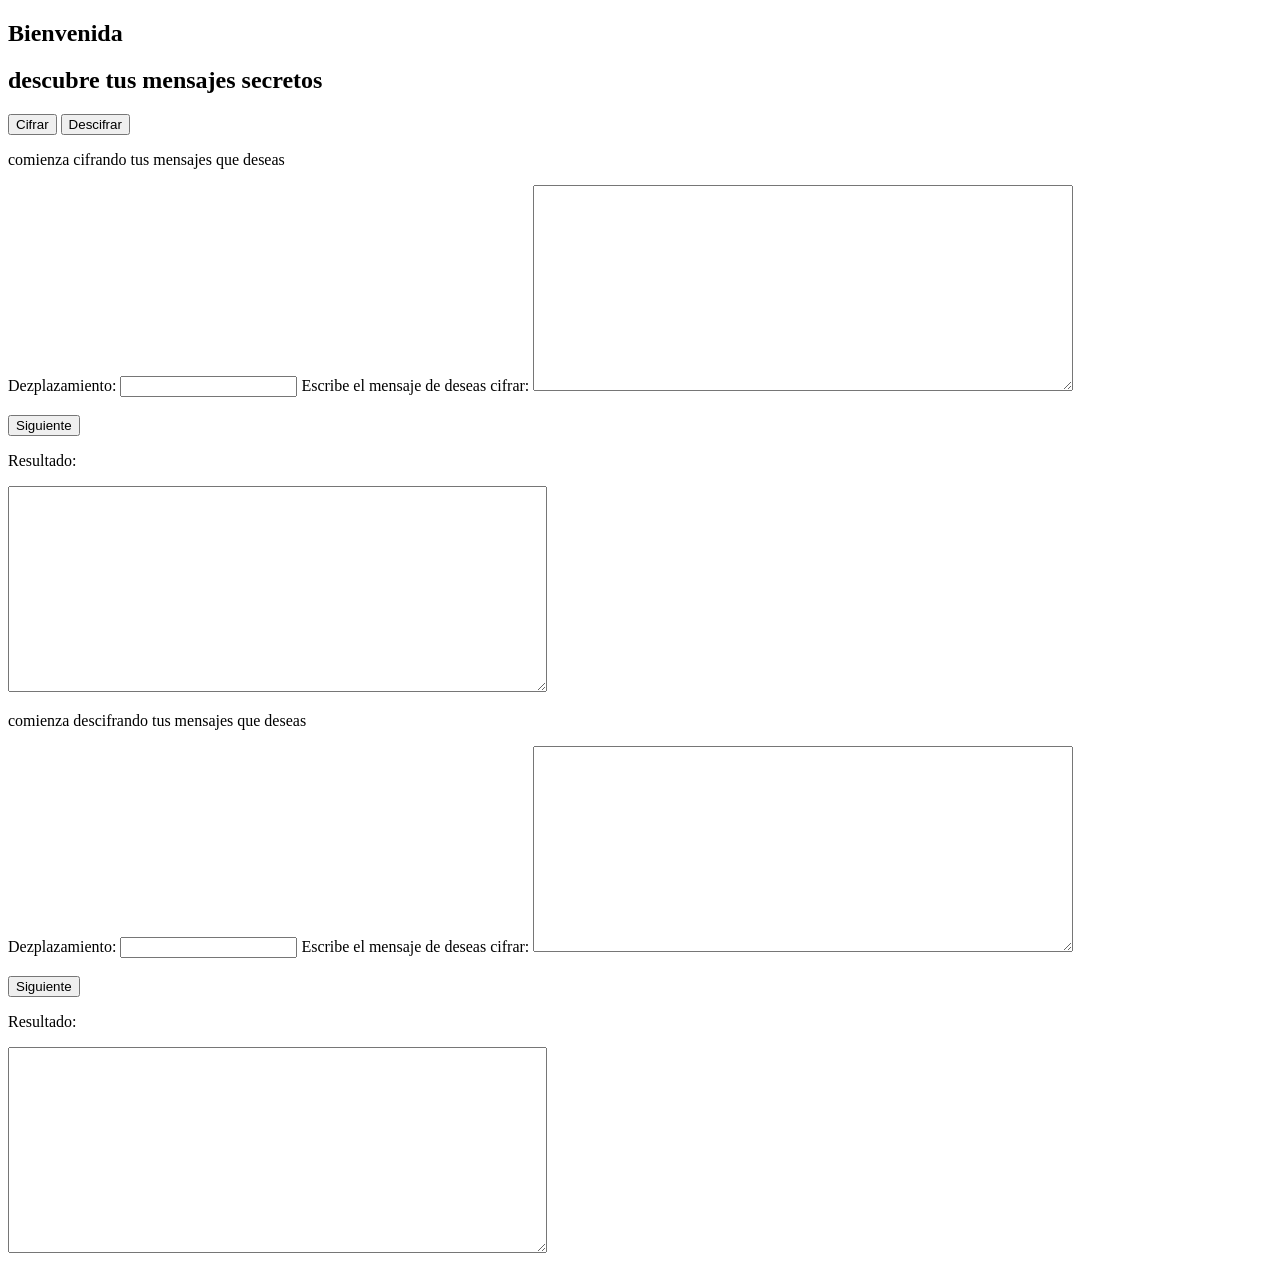
==== src/index.html @ 0e4d0045 "cambios en cipher.js" ====
<!DOCTYPE html>
<html>
  <head>
    <meta charset="utf-8">
    <meta name="viewport" content="width=device-width, initial-scale=1.0">
    <title>Caesar Cipher</title>
    <link rel="stylesheet" href="style.css">
  </head>
  <body>
    <section>
      <div id="homepage">
        <h1>Bienvenida</h1>
        <h2>descubre tus mensajes secretos</h2>
        <input type="button" name="" value="Cifrar">
        <input type="button" name="" value="Descifrar">
      </div>
      <div id="page-cipher">
        <p>comienza cifrando tus mensajes que deseas</p>
        <form action="index.html" method="post">
          <label for="cambios">Dezplazamiento: </label>
          <input type="text" id="cambios">
          <label for="texto">Escribe el mensaje de deseas cifrar: </label>
          <textarea type="text" id="texto" rows="8" cols="80" style="width:40em; height:15em" ></textarea>
          <br></br>
          <button type="button" name="button" id="next">Siguiente</button>
        </form>
      </div>

      <div id="answer-cipher">
        <p>Resultado: </p>
        <textarea type="text" id="result-message" rows="8" cols="80" style="width:40em; height:15em"></textarea>
      </div>

      <div id="page-decipher">
        <p>comienza descifrando tus mensajes que deseas</p>
        <form action="index.html" method="post">
          <label for="cambios-second">Dezplazamiento: </label>
          <input type="text" id="cambios-second">
          <label for="texto-second">Escribe el mensaje de deseas cifrar: </label>
          <textarea type="text" id="texto-second" rows="8" cols="80" style="width:40em; height:15em" ></textarea>
          <br></br>
          <button type="button" name="button" id="next-second">Siguiente</button>
        </form>
      </div>

      <div id="answer-decipher">
        <p>Resultado: </p>
        <textarea type="text" id="result-second" rows="8" cols="80" style="width:40em; height:15em"></textarea>
      </div>

    </section>

    <script src="cipher.js">
    </script>

  </body>
</html>
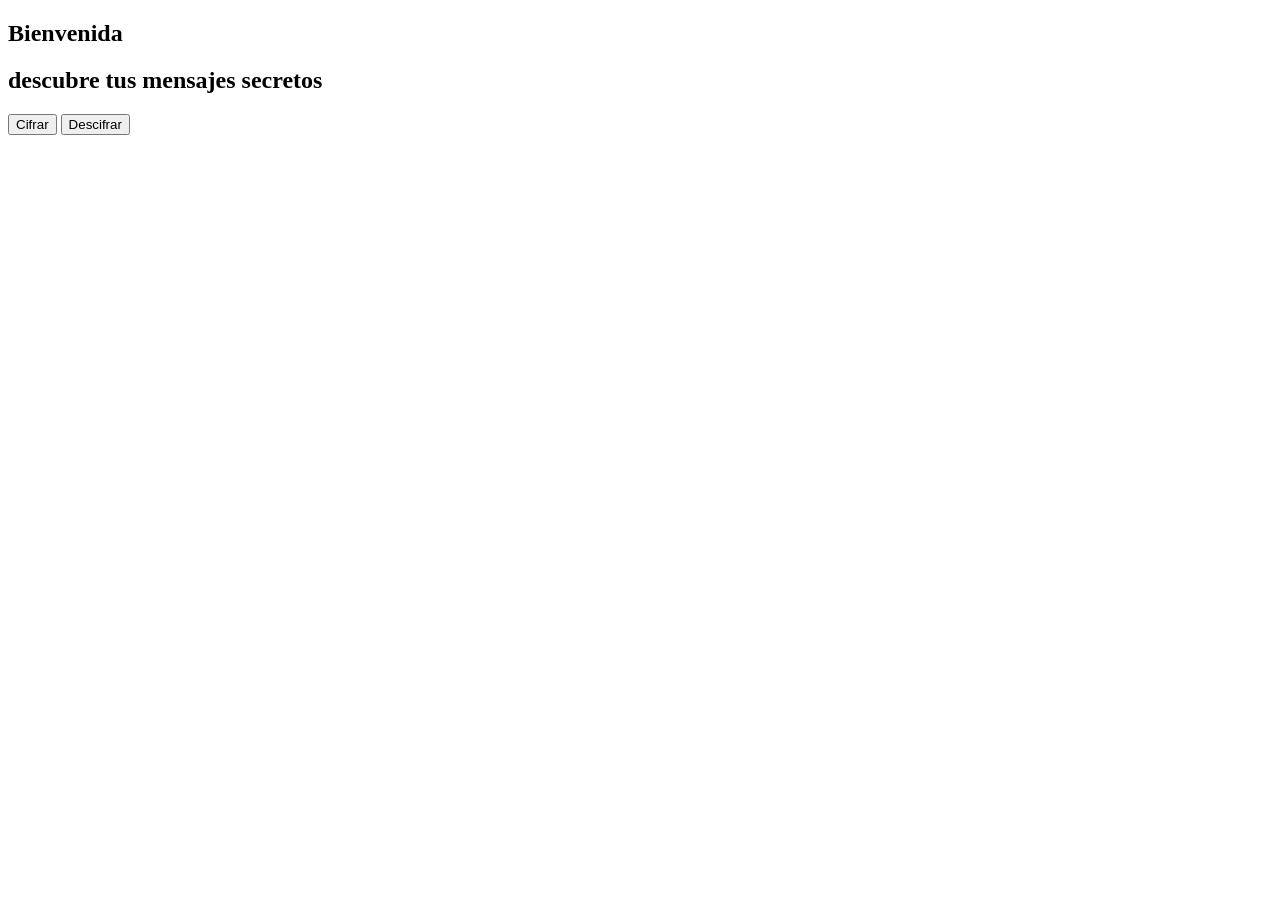
==== commit 8e9e177b: "cambios de js y html 2" ====
--- a/src/index.html
+++ b/src/index.html
@@ -11,8 +11,8 @@
       <div id="homepage">
         <h1>Bienvenida</h1>
         <h2>descubre tus mensajes secretos</h2>
-        <input type="button" name="" value="Cifrar">
-        <input type="button" name="" value="Descifrar">
+        <input type="button" id="cifrar" value="Cifrar">
+        <input type="button" id="descifrar" value="Descifrar">
       </div>
       <div id="page-cipher">
         <p>comienza cifrando tus mensajes que deseas</p>
@@ -29,6 +29,8 @@
       <div id="answer-cipher">
         <p>Resultado: </p>
         <textarea type="text" id="result-message" rows="8" cols="80" style="width:40em; height:15em"></textarea>
+        <br></br>
+        <button type="button" name="button" id="next-end">Volver</button>
       </div>
 
       <div id="page-decipher">
@@ -52,6 +54,9 @@
 
     <script src="cipher.js">
     </script>
+    <script src="index.js">
+
+    </script>
 
   </body>
 </html>
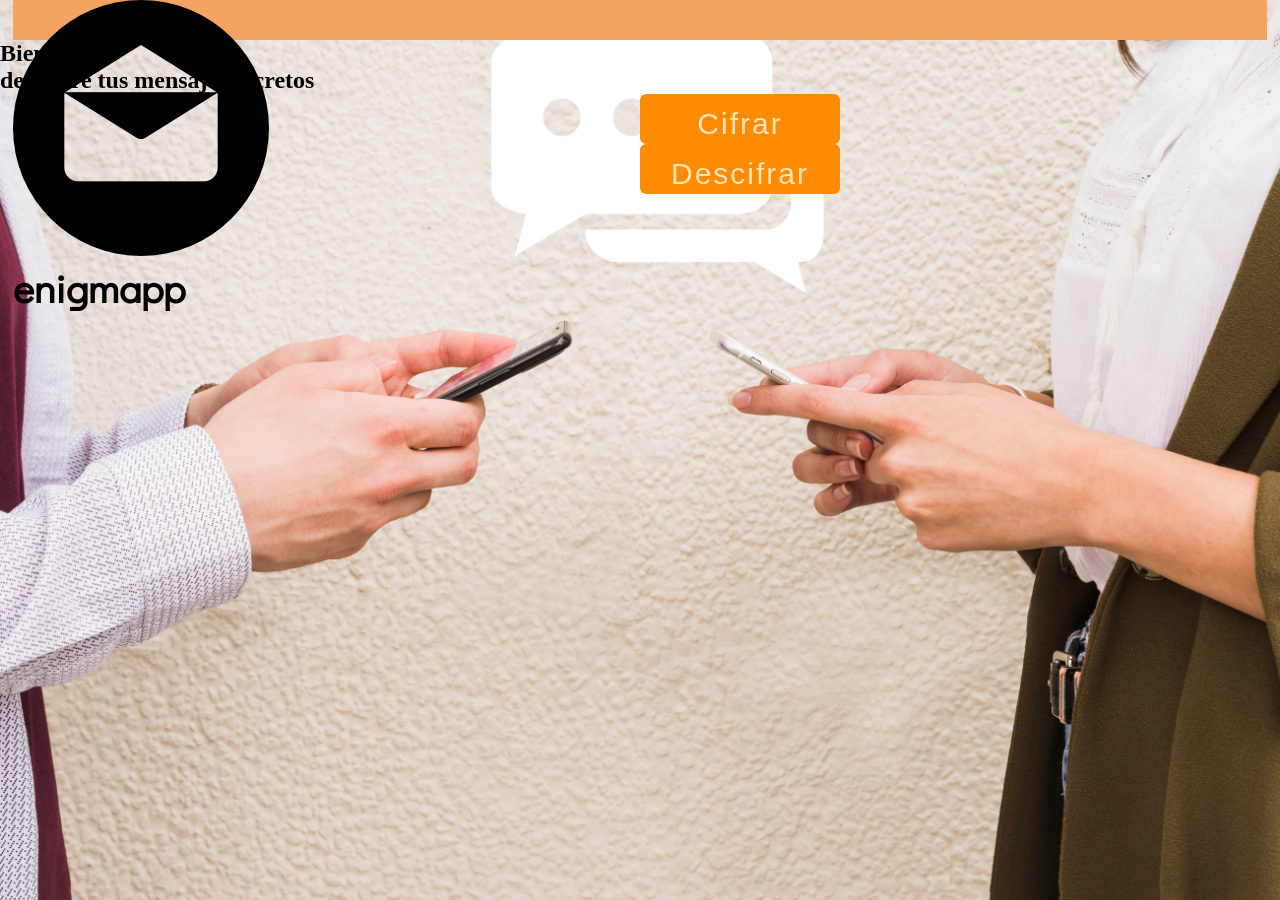
==== commit 4272fe65: "subiendo cambios finales de html y js" ====
--- a/src/index.html
+++ b/src/index.html
@@ -3,51 +3,64 @@
   <head>
     <meta charset="utf-8">
     <meta name="viewport" content="width=device-width, initial-scale=1.0">
+    <meta name="descrption" content="Pagina donde puedes cifrar y descifrar un mensaje">
     <title>Caesar Cipher</title>
     <link rel="stylesheet" href="style.css">
+    <link rel="stylesheet" href="fontello.css">
   </head>
   <body>
+    <header>
+      <div class="contenedor">
+        <img src="email.png" class="imagen1">
+        <h1 class="contenedorTexto">enigmapp</h1>
+      </div>
+    </header>
     <section>
+      <div class="contenedor2">
+
       <div id="homepage">
         <h1>Bienvenida</h1>
         <h2>descubre tus mensajes secretos</h2>
-        <input type="button" id="cifrar" value="Cifrar">
-        <input type="button" id="descifrar" value="Descifrar">
+        <input type="button" id="cifrar" class="btn1" value="Cifrar">
+        <input type="button" id="descifrar" class="btn1" value="Descifrar">
       </div>
       <div id="page-cipher">
         <p>comienza cifrando tus mensajes que deseas</p>
         <form action="index.html" method="post">
           <label for="cambios">Dezplazamiento: </label>
-          <input type="text" id="cambios">
+          <input type="text" id="cambios" class="cuadro1">
           <label for="texto">Escribe el mensaje de deseas cifrar: </label>
-          <textarea type="text" id="texto" rows="8" cols="80" style="width:40em; height:15em" ></textarea>
+          <textarea type="text" id="texto" class="cuadro1" rows="8" cols="80" style="width:40em; height:15em" ></textarea>
           <br></br>
-          <button type="button" name="button" id="next">Siguiente</button>
+          <button type="button" name="button" id="next" class="btn2">Siguiente</button>
         </form>
       </div>
 
       <div id="answer-cipher">
         <p>Resultado: </p>
-        <textarea type="text" id="result-message" rows="8" cols="80" style="width:40em; height:15em"></textarea>
+        <textarea type="text" id="result-message" class="cuadro1" rows="8" cols="80" style="width:40em; height:15em"></textarea>
         <br></br>
-        <button type="button" name="button" id="next-end">Volver</button>
+        <button type="button" name="button" id="next-end" class="btn2">Volver</button>
       </div>
 
       <div id="page-decipher">
         <p>comienza descifrando tus mensajes que deseas</p>
         <form action="index.html" method="post">
           <label for="cambios-second">Dezplazamiento: </label>
-          <input type="text" id="cambios-second">
+          <input type="text" id="cambios-second" class="cuadro1">
           <label for="texto-second">Escribe el mensaje de deseas cifrar: </label>
-          <textarea type="text" id="texto-second" rows="8" cols="80" style="width:40em; height:15em" ></textarea>
+          <textarea type="text" id="texto-second" class="cuadro1" rows="8" cols="80" style="width:40em; height:15em" ></textarea>
           <br></br>
-          <button type="button" name="button" id="next-second">Siguiente</button>
+          <button type="button" name="button" id="next-second" class="btn2">Siguiente</button>
         </form>
       </div>
 
       <div id="answer-decipher">
         <p>Resultado: </p>
-        <textarea type="text" id="result-second" rows="8" cols="80" style="width:40em; height:15em"></textarea>
+        <textarea type="text" id="result-second" class="cuadro1" rows="8" cols="80" style="width:40em; height:15em"></textarea>
+        <br></br>
+        <button type="button" name="button" id="next-end-second" class="btn2">Volver</button>
+      </div>
       </div>
 
     </section>
--- a/src/style.css
+++ b/src/style.css
@@ -0,0 +1,123 @@
+@import "https://fonts.googleapis.com/css?family=Comfortaa|Didact+Gothic|Fredoka+One|Pacifico|Signika|Varela+Round";
+/*font-family: 'Varela Round', sans-serif;
+font-family: 'Comfortaa', cursive;
+font-family: 'Fredoka One', cursive;
+font-family: 'Didact Gothic', sans-serif;
+font-family: 'Signika', sans-serif;
+font-family: 'Pacifico', cursive;*/
+@import url('https://fonts.googleapis.com/css?family=Comfortaa|Didact+Gothic|Fredoka+One|Pacifico|Varela+Round');
+/*font-family: 'Varela Round', sans-serif;
+font-family: 'Comfortaa', cursive;
+font-family: 'Fredoka One', cursive;
+font-family: 'Didact Gothic', sans-serif;
+font-family: 'Pacifico', cursive;*/
+@import url('https://fonts.googleapis.com/css?family=Comfortaa|Didact+Gothic|Fredoka+One|Varela+Round');
+/*font-family: 'Varela Round', sans-serif;
+font-family: 'Comfortaa', cursive;
+font-family: 'Fredoka One', cursive;
+font-family: 'Didact Gothic', sans-serif;*/
+@import url('https://fonts.googleapis.com/css?family=Comfortaa|Didact+Gothic|Fredoka+One');
+/*font-family: 'Comfortaa', cursive;
+font-family: 'Fredoka One', cursive;
+font-family: 'Didact Gothic', sans-serif;*/
+@import url('https://fonts.googleapis.com/css?family=Didact+Gothic|Fredoka+One');
+/*font-family: 'Fredoka One', cursive;
+font-family: 'Didact Gothic', sans-serif;*/
+@import url('https://fonts.googleapis.com/css?family=Didact+Gothic');
+/*font-family: 'Didact Gothic', sans-serif;*/
+@import url('https://fonts.googleapis.com/css?family=Amaranth|Didact+Gothic');
+@import url('https://fonts.googleapis.com/css?family=Amaranth|Didact+Gothic|Montserrat+Alternates');
+/*font-family: 'Didact Gothic', sans-serif;
+font-family: 'Amaranth', sans-serif;
+font-family: 'Montserrat Alternates', sans-serif;*/
+@import url("https://fonts.google.com/?selection.family=Amaranth|Didact+Gothic|Montserrat+Alternates|Raleway");
+* {
+  margin: 0;
+  padding: 0;
+  box-sizing: border-box;
+}
+/*diseño del encabezado*/
+header {
+  font-family: 'Didact Gothic', sans-serif;
+  width: 100%;
+  font-size: 20px
+}
+.contenedor {
+  width: 98%;
+  margin: auto;
+  background-color: #F4A460;
+  height: 40px;
+}
+.imagen1 {
+  width: "30px";
+  height: "30px";
+
+}
+
+/*diseño de la seccion principal*/
+body {
+  background-image: url("imagen1.jpg");
+  background-position: center;
+  background-repeat: no-repeat;
+  background-attachment: fixed;
+  background-size: cover;
+}
+/*diseño de cuadros de texto*/
+
+}
+.cuadro1 {
+  background-color: #FFFACD;/*color del fondo del boton*/
+  border-radius: 6px;/*redondeado de los bordes del boton*/
+  border: 2px solid #F4A460;  /*grososr para el borde del boton*/
+
+}
+/*diseño del boton cifrar y descifrar*/
+.btn1 {
+text-decoration: none; /*para no tener el boton subrayado*/
+padding: 20px; /*distancia entre el texto y el borde del boton*/
+font-weight: 20px; /*traza el grosor de las letras*/
+font-size: 30px;/*tamaño de la letra*/
+color: #FFE4B5;/*color de la letra*/
+background-color: #FF8C00;/*color del fondo del boton*/
+border-radius: 6px;/*redondeado de los bordes del boton*/
+border: 2px solid #FF8C00;  /*grososr para el borde del boton*/
+width: 200px; /*medida del ancho del boton*/
+height: 50px; /*medida de la altura del boton*/
+font-family: 'Raleway', sans-serif;
+letter-spacing: 2px;
+text-align: center;
+line-height: 15px;
+margin-left: 50%;
+margin-right: 80px;
+float: left
+}
+.btn1:hover {
+  color: #D2691E;
+  background-color: #FAEBD7;
+  border: 2px solid #FAEBD7;
+}
+
+/*diseño del boton siguiente*/
+.btn2 {
+  text-decoration: none;
+  padding: 20px;
+  font-weight: 20px;
+  font-size: 30px;
+  color: #FFE4E1;
+  background-color: #FF7F50;
+  border-radius: 6px;
+  border: 2px;
+  width: 200px;
+  height: 50px;
+  font-family: ;
+  letter-spacing: 2px;
+  text-align: center;
+  line-height: 15px;
+  margin left: 500px;
+  margin-right: 500px;
+}
+.btn2:hover {
+  color: #DC143C;
+  background-color: #FFE4E1;
+  border: 2px solid #FFE4E1;
+}
--- a/src/fontello.css
+++ b/src/fontello.css
@@ -0,0 +1,60 @@
+@font-face {
+  font-family: 'fontello';
+  src: url('../font/fontello.eot?66893607');
+  src: url('../font/fontello.eot?66893607#iefix') format('embedded-opentype'),
+       url('../font/fontello.woff2?66893607') format('woff2'),
+       url('../font/fontello.woff?66893607') format('woff'),
+       url('../font/fontello.ttf?66893607') format('truetype'),
+       url('../font/fontello.svg?66893607#fontello') format('svg');
+  font-weight: normal;
+  font-style: normal;
+}
+/* Chrome hack: SVG is rendered more smooth in Windozze. 100% magic, uncomment if you need it. */
+/* Note, that will break hinting! In other OS-es font will be not as sharp as it could be */
+/*
+@media screen and (-webkit-min-device-pixel-ratio:0) {
+  @font-face {
+    font-family: 'fontello';
+    src: url('../font/fontello.svg?66893607#fontello') format('svg');
+  }
+}
+*/
+ 
+ [class^="icon-"]:before, [class*=" icon-"]:before {
+  font-family: "fontello";
+  font-style: normal;
+  font-weight: normal;
+  speak: none;
+ 
+  display: inline-block;
+  text-decoration: inherit;
+  width: 1em;
+  margin-right: .2em;
+  text-align: center;
+  /* opacity: .8; */
+ 
+  /* For safety - reset parent styles, that can break glyph codes*/
+  font-variant: normal;
+  text-transform: none;
+ 
+  /* fix buttons height, for twitter bootstrap */
+  line-height: 1em;
+ 
+  /* Animation center compensation - margins should be symmetric */
+  /* remove if not needed */
+  margin-left: .2em;
+ 
+  /* you can be more comfortable with increased icons size */
+  /* font-size: 120%; */
+ 
+  /* Font smoothing. That was taken from TWBS */
+  -webkit-font-smoothing: antialiased;
+  -moz-osx-font-smoothing: grayscale;
+ 
+  /* Uncomment for 3D effect */
+  /* text-shadow: 1px 1px 1px rgba(127, 127, 127, 0.3); */
+}
+ 
+.icon-twitter:before { content: '\f099'; } /* '' */
+.icon-instagram:before { content: '\f16d'; } /* '' */
+.icon-facebook:before { content: '\f308'; } /* '' */
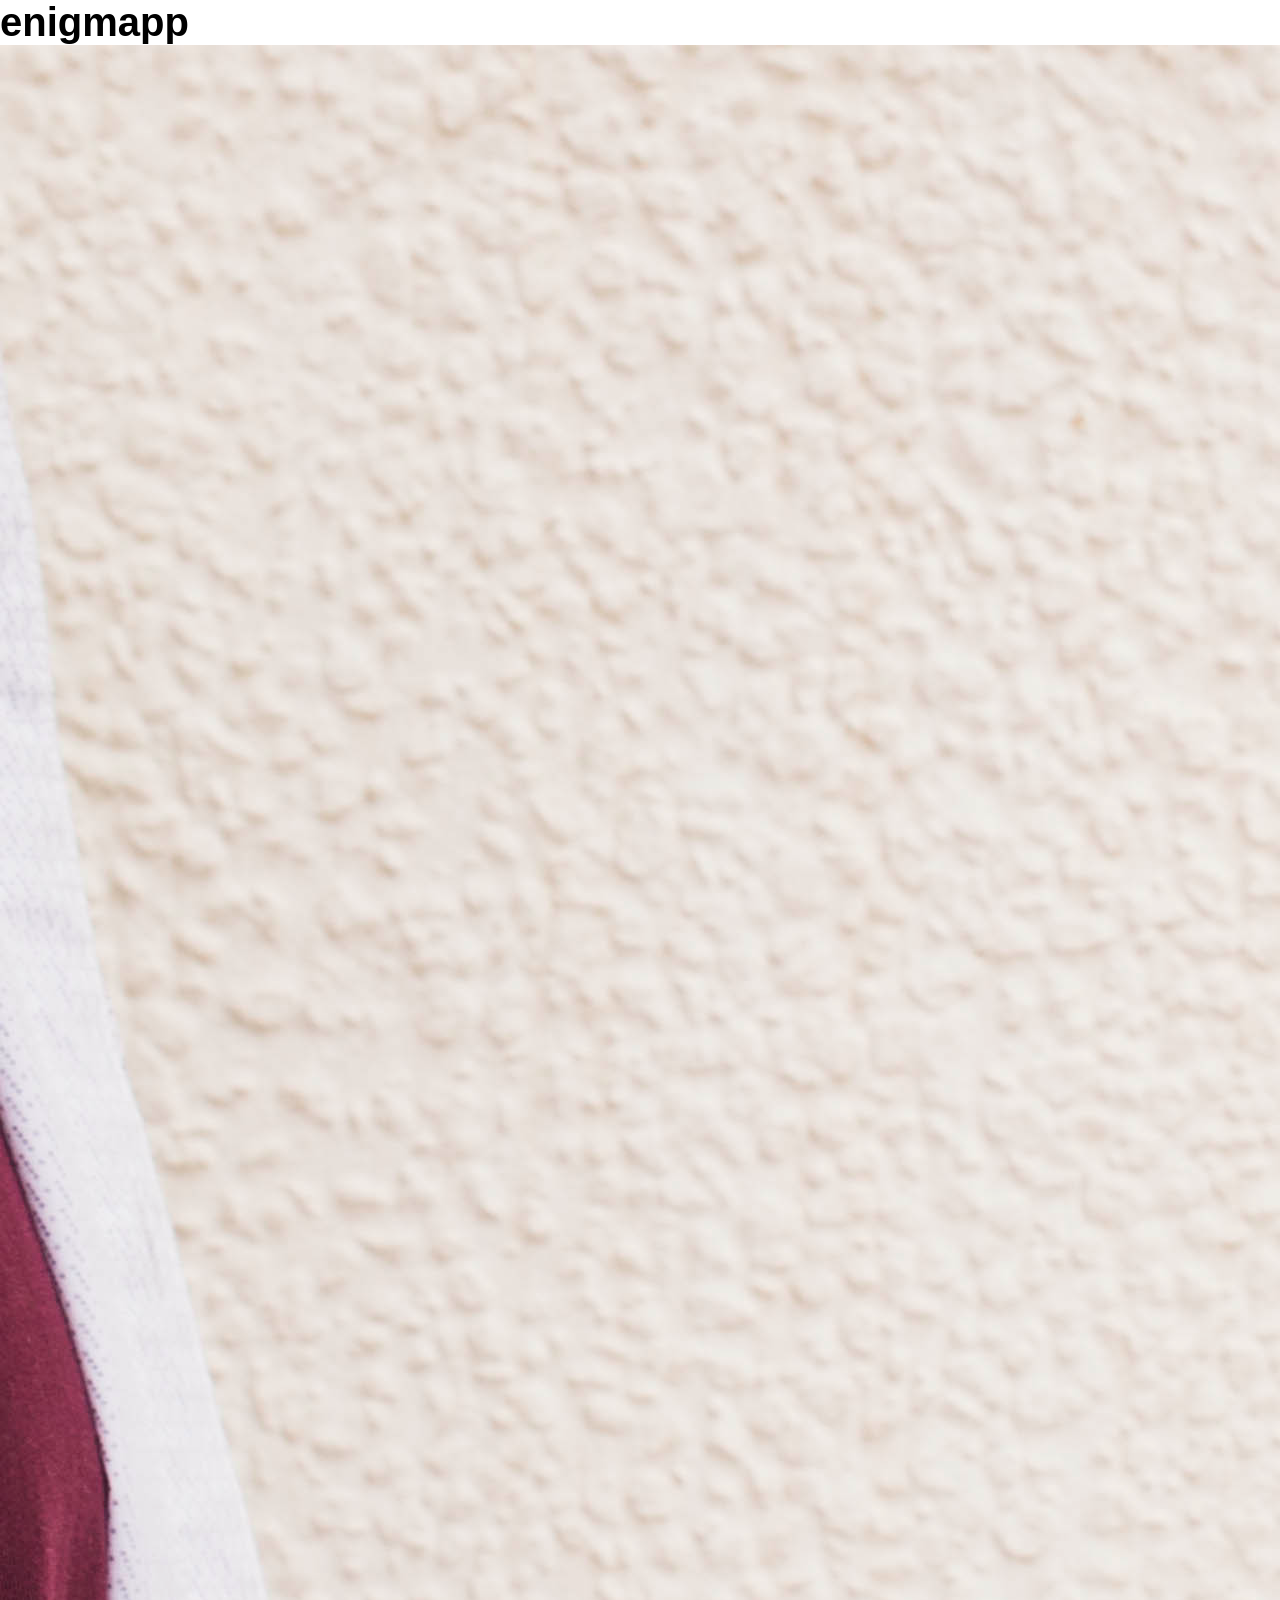
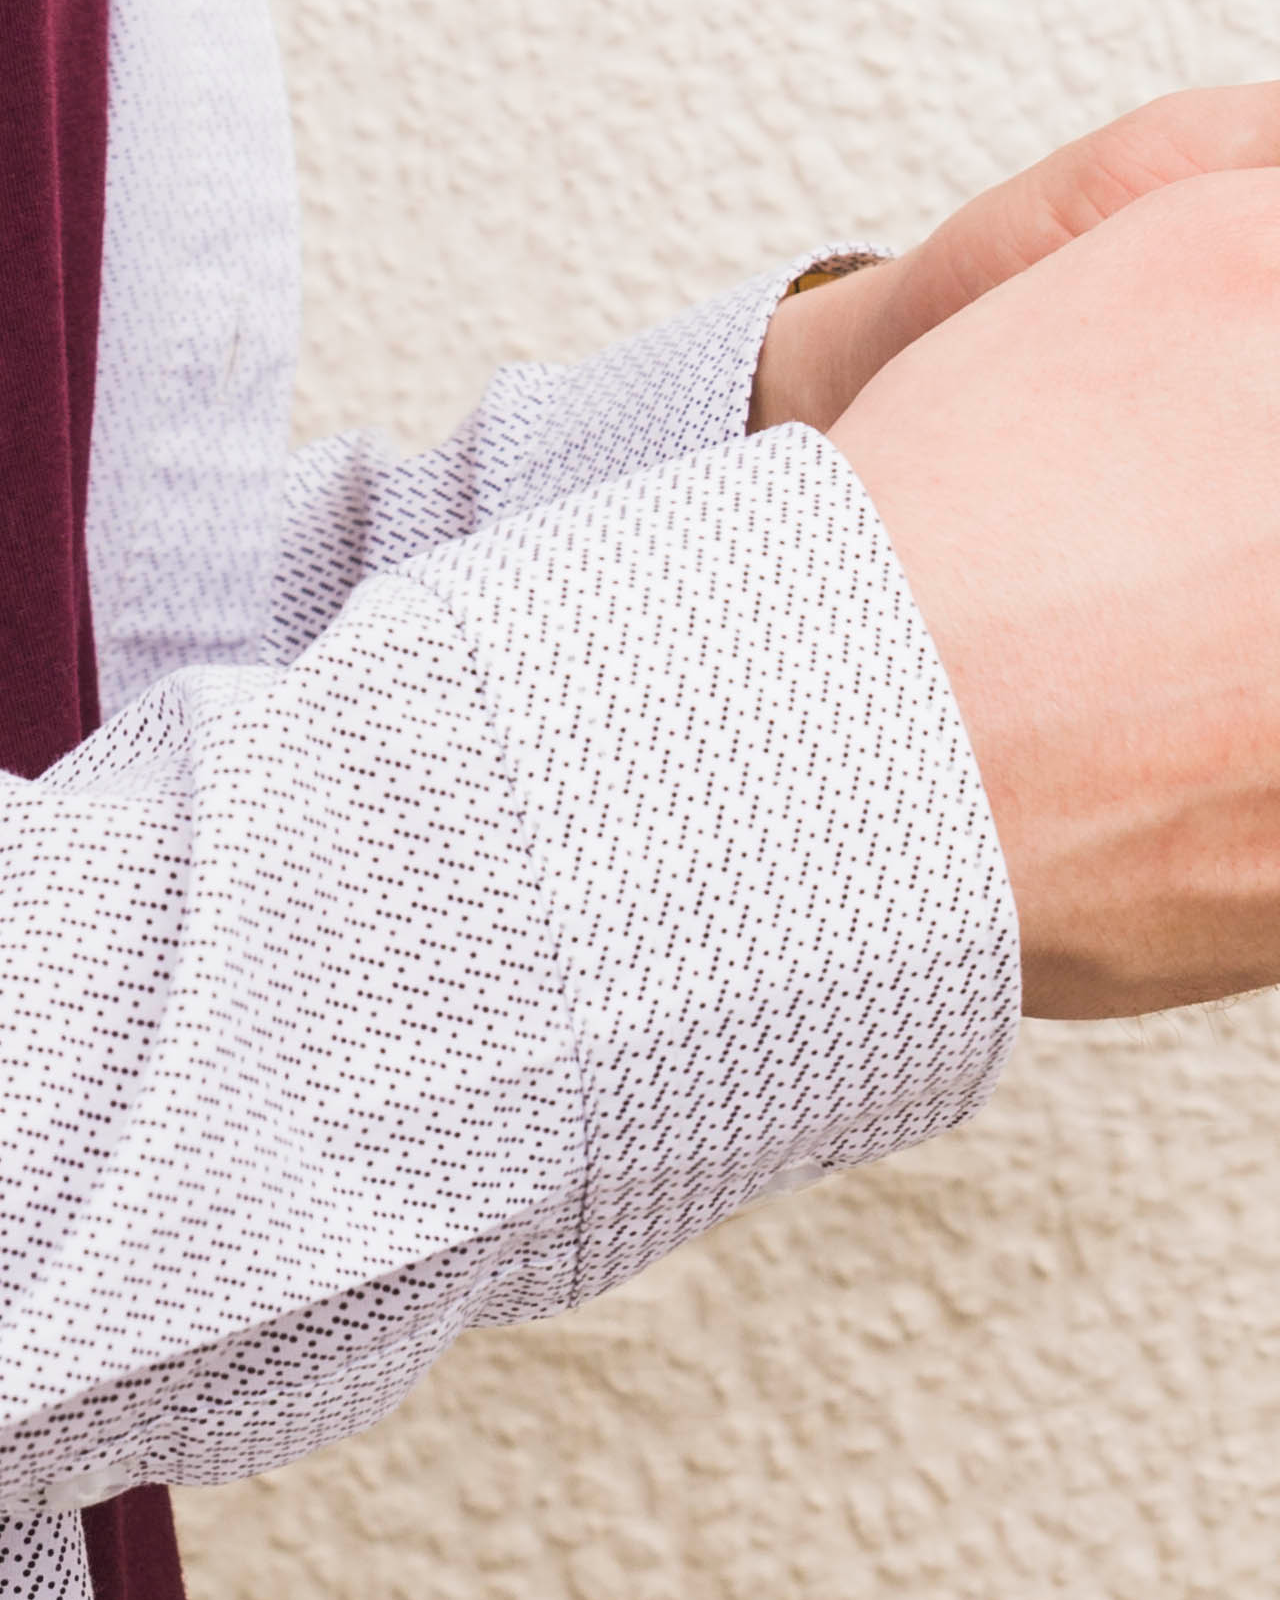
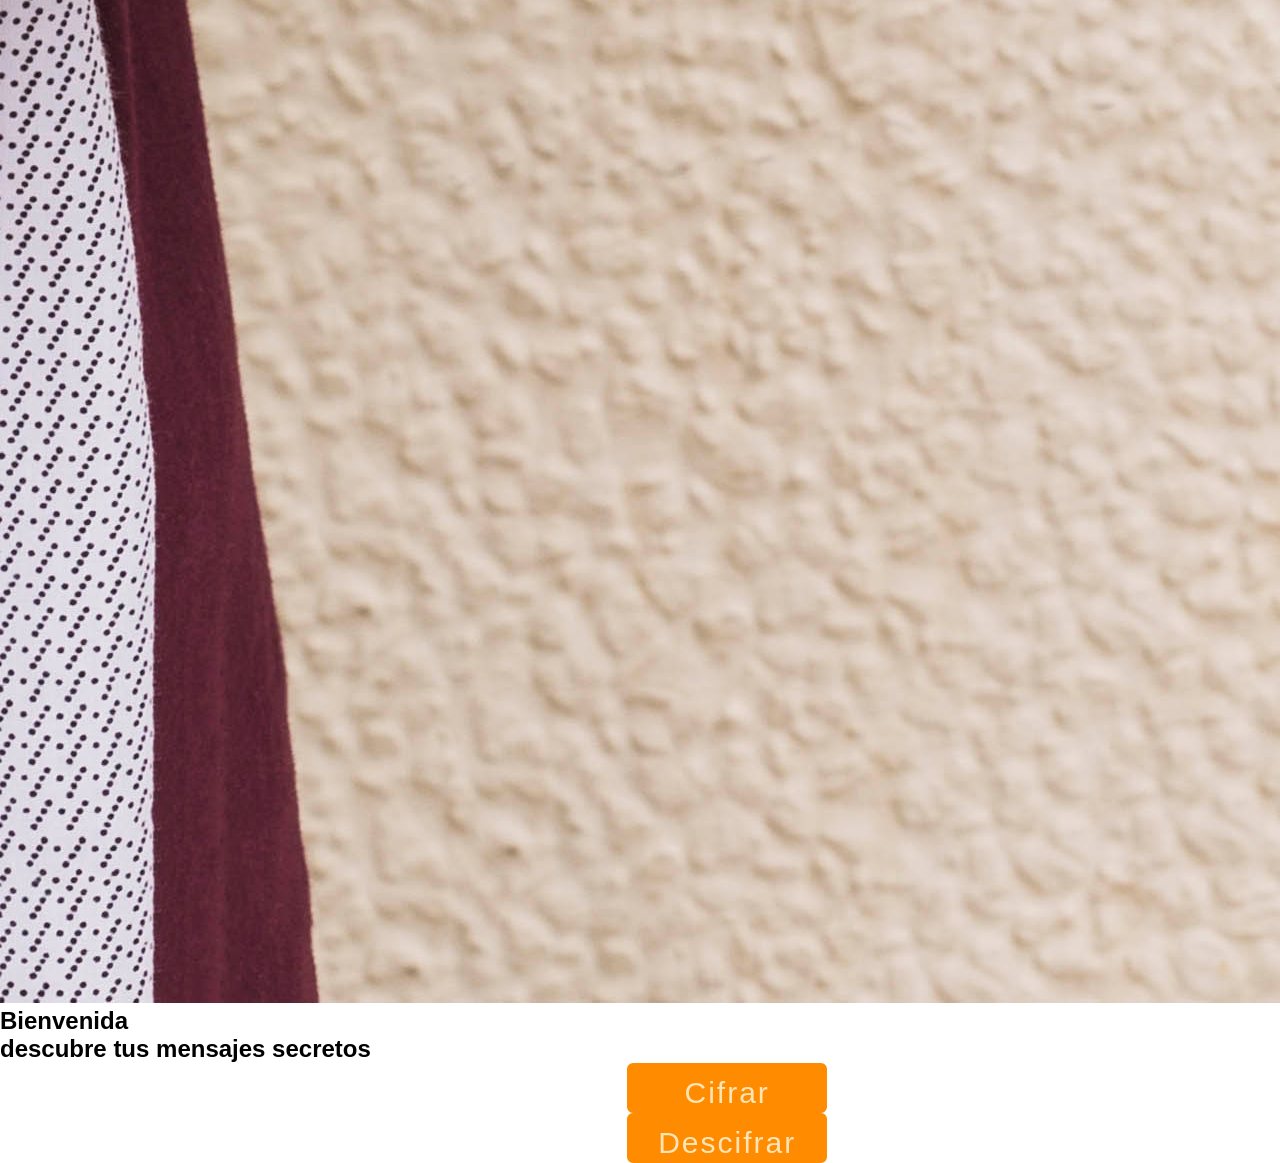
==== commit ff7a9159: "cambios de css" ====
--- a/src/index.html
+++ b/src/index.html
@@ -7,22 +7,31 @@
     <title>Caesar Cipher</title>
     <link rel="stylesheet" href="style.css">
     <link rel="stylesheet" href="fontello.css">
+    <link rel="stylesheet" href="https://www.flaticon.com/search?word=message">
+
   </head>
   <body>
-    <header>
-      <div class="contenedor">
-        <img src="email.png" class="imagen1">
-        <h1 class="contenedorTexto">enigmapp</h1>
-      </div>
-    </header>
-    <section>
-      <div class="contenedor2">
+    <div class="contenedor">
+      <!--encabezado-->
+      <header>
+        <div class="fila">
+          <h1>enigmapp</h1>
+        </div>
+      </header>
+      <!--seccion de cuerpo-->
+      <section>
+        <img src="imagen1.jpg" width="" height="">
+      <div class="">
 
-      <div id="homepage">
+      <div id="homepage" class="fila">
         <h1>Bienvenida</h1>
         <h2>descubre tus mensajes secretos</h2>
-        <input type="button" id="cifrar" class="btn1" value="Cifrar">
-        <input type="button" id="descifrar" class="btn1" value="Descifrar">
+        <div class="">
+          <input type="button" id="cifrar" class="btn1" value="Cifrar">
+        </div>
+        <div class="">
+          <input type="button" id="descifrar" class="btn1" value="Descifrar">
+        </div>
       </div>
       <div id="page-cipher">
         <p>comienza cifrando tus mensajes que deseas</p>
@@ -70,6 +79,6 @@
     <script src="index.js">
 
     </script>
-
+    </div>
   </body>
 </html>
--- a/src/style.css
+++ b/src/style.css
@@ -32,36 +32,54 @@
 font-family: 'Montserrat Alternates', sans-serif;*/
 @import url("https://fonts.google.com/?selection.family=Amaranth|Didact+Gothic|Montserrat+Alternates|Raleway");
 * {
-  margin: 0;
-  padding: 0;
-  box-sizing: border-box;
+  margin: 0px;
+  padding: 0px;
+  box-sizing: border-box;/*asegura que el relleno y el borde esta incluido en el ancho total y alturatotal de la caja*/
+  list-style: none;
+  text-decoration: none;
+  font-family: sans-serif;
 }
+
+.contenedor {
+  position: relative;
+  width: 100%;
+  margin: auto;
+  height: auto;
+}
+.fila {
+  position: relative;
+  margin: auto;
+  width: 98%;
+  height: auto;
+  float: left;
+}
+[class*"col-"]{
+  float: left;
+  border: 1px solid black;
+}
+.col-12 {
+  width: 100%;
+}
+.col-6{
+  width: 50%;
+  padding: 40px;
+}
+
+/*
+background-color: #F4A460;
 /*diseño del encabezado*/
 header {
   font-family: 'Didact Gothic', sans-serif;
-  width: 100%;
   font-size: 20px
 }
-.contenedor {
-  width: 98%;
-  margin: auto;
-  background-color: #F4A460;
-  height: 40px;
-}
-.imagen1 {
-  width: "30px";
-  height: "30px";
-
-}
-
 /*diseño de la seccion principal*/
-body {
+*/body {
   background-image: url("imagen1.jpg");
   background-position: center;
   background-repeat: no-repeat;
   background-attachment: fixed;
   background-size: cover;
-}
+}*/
 /*diseño de cuadros de texto*/
 
 }
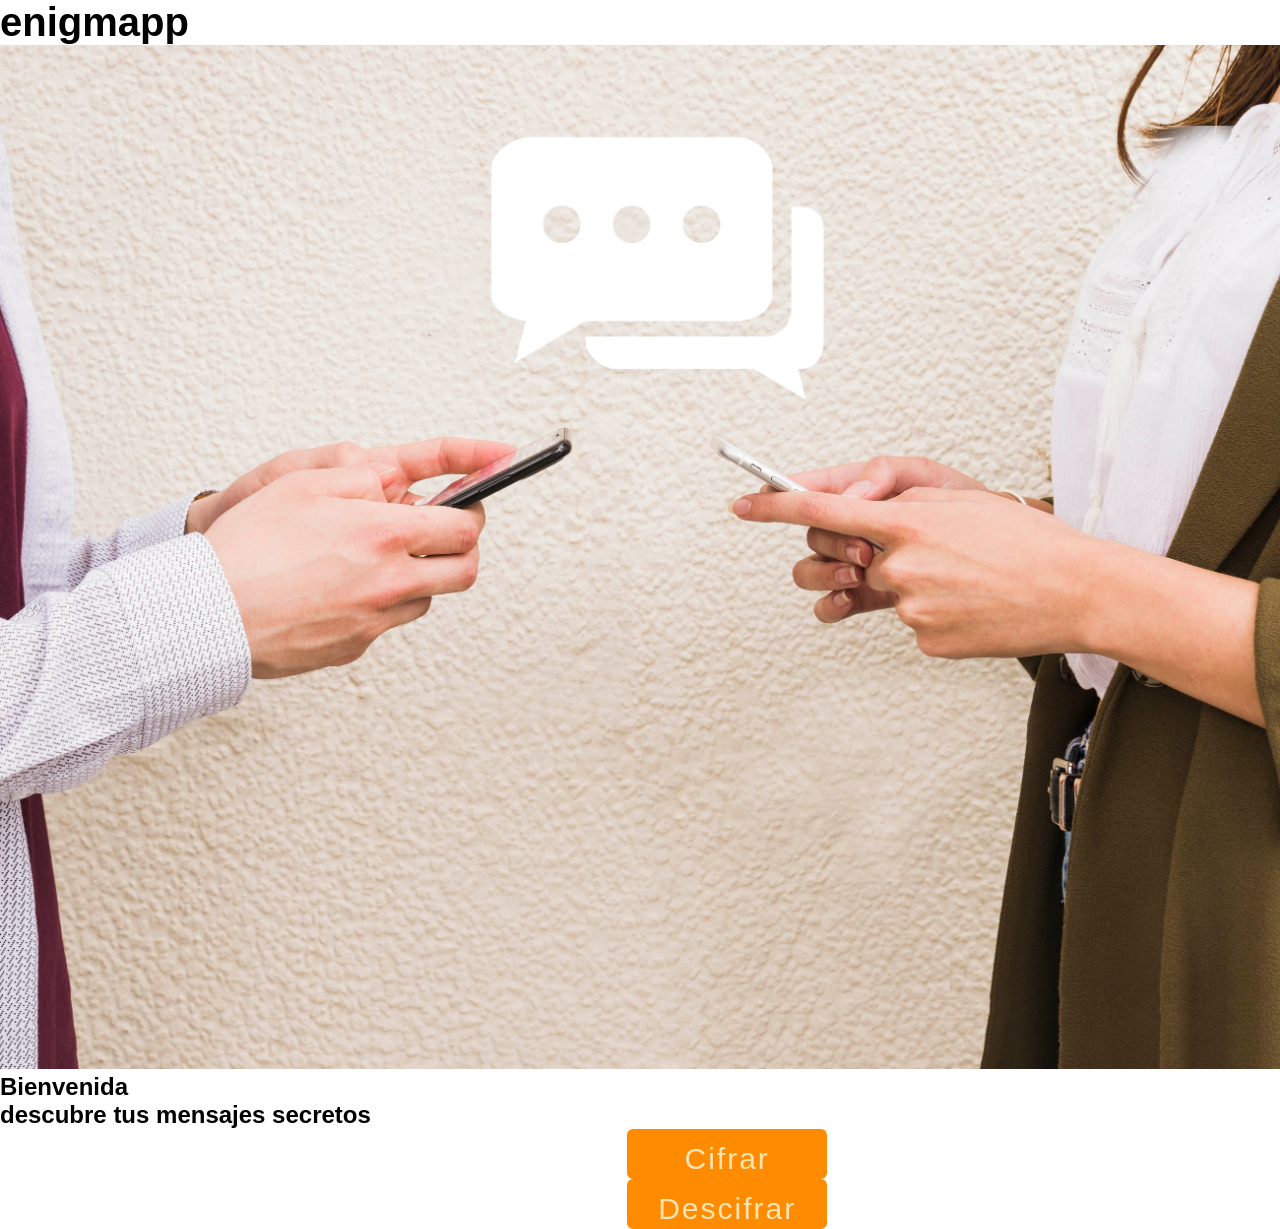
==== commit ba3e7972: "no muchos cambios" ====
--- a/src/index.html
+++ b/src/index.html
@@ -20,7 +20,7 @@
       </header>
       <!--seccion de cuerpo-->
       <section>
-        <img src="imagen1.jpg" width="" height="">
+        <img src="imagen1.jpg" width="100%" height="">
       <div class="">
 
       <div id="homepage" class="fila">
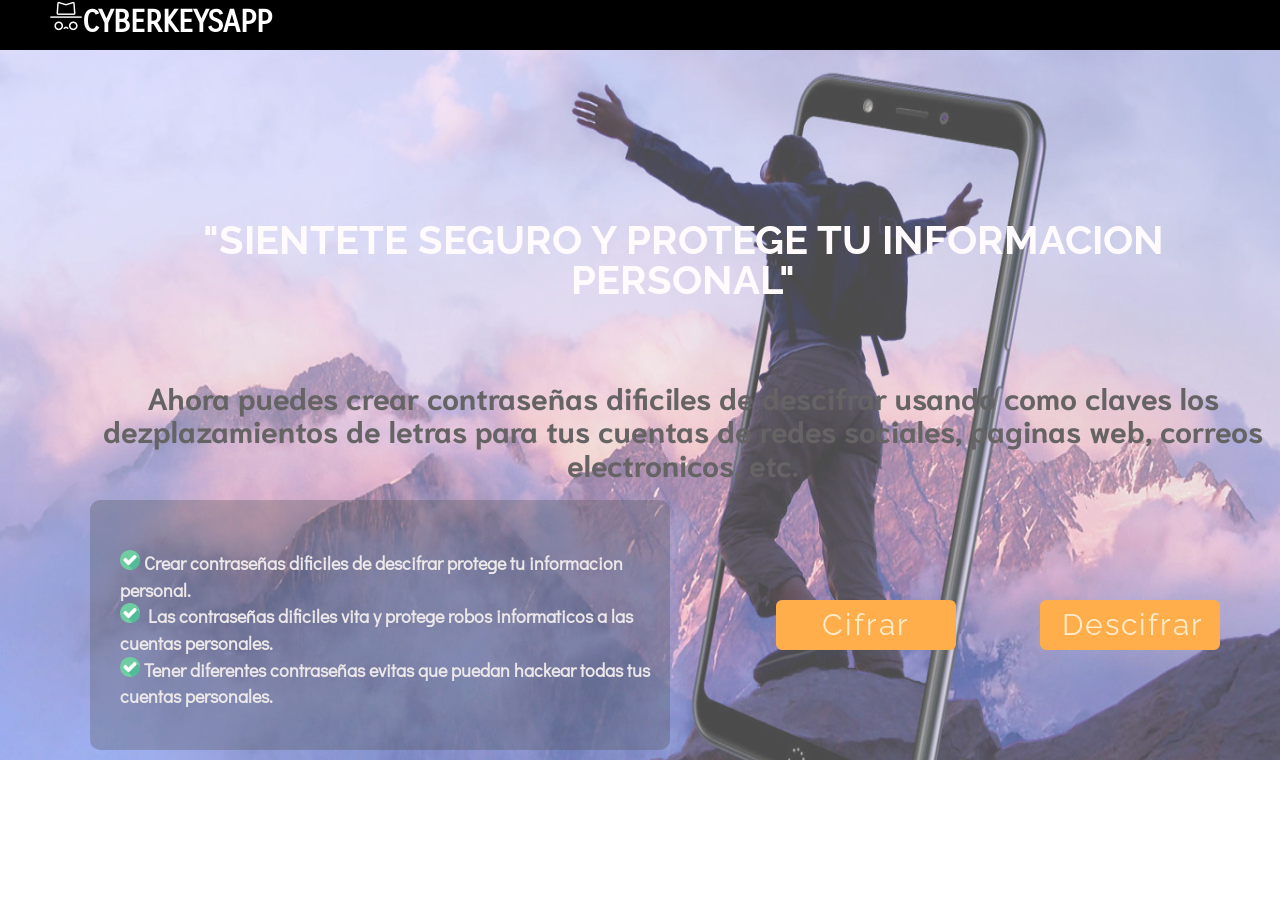
==== commit e5dd9bf9: "subiendo cambios finales del proyecto" ====
--- a/src/index.html
+++ b/src/index.html
@@ -8,77 +8,117 @@
     <link rel="stylesheet" href="style.css">
     <link rel="stylesheet" href="fontello.css">
     <link rel="stylesheet" href="https://www.flaticon.com/search?word=message">
-
+    <link rel="stylesheet" href="https://fonts.google.com/">
+    <link href="https://fonts.googleapis.com/css?family=Raleway" rel="stylesheet">
+    <link href="https://fonts.googleapis.com/css?family=Niramit|Raleway" rel="stylesheet">
+    <link href="https://fonts.googleapis.com/css?family=Niramit|Poppins|Raleway" rel="stylesheet">
+    <link href="https://fonts.googleapis.com/css?family=Niramit|Poppins|Quicksand|Raleway" rel="stylesheet">
   </head>
   <body>
-    <div class="contenedor">
       <!--encabezado-->
       <header>
-        <div class="fila">
-          <h1>enigmapp</h1>
+        <div class="encabezado">
+          <h1> <img src="incognito1.png">CYBERKEYSAPP</h1>
         </div>
       </header>
       <!--seccion de cuerpo-->
       <section>
-        <img src="imagen1.jpg" width="100%" height="">
-      <div class="">
 
-      <div id="homepage" class="fila">
-        <h1>Bienvenida</h1>
-        <h2>descubre tus mensajes secretos</h2>
-        <div class="">
-          <input type="button" id="cifrar" class="btn1" value="Cifrar">
+      <div>
+
+        <div id="homepage" class="pagina">
+          <h1 class="text1">"SIENTETE SEGURO Y PROTEGE TU INFORMACION PERSONAL"</h1>
+          <h2 class="text2">Ahora puedes crear contraseñas dificiles de descifrar usando como claves los dezplazamientos de letras para tus cuentas de redes sociales, paginas web, correos electronicos, etc.</h2>
+          <h3 class="text3">
+          <ul>
+            <li> <img src="checked.png" class="image2">  Crear contraseñas dificiles de descifrar protege tu informacion personal.</li>
+            <li> <img src="checked.png" class="image2">  Las contraseñas dificiles vita y protege robos informaticos a las cuentas personales.</li>
+            <li> <img src="checked.png" class="image2">  Tener diferentes contraseñas evitas que puedan hackear todas tus cuentas personales.</li>
+          </ul>
+          </h3>
+          <div class="caja-btn">
+            <input type="button" id="cifrar" class="btn1" value="Cifrar">
+            <input type="button" id="descifrar" class="btn1" value="Descifrar">
+          </div>
         </div>
-        <div class="">
-          <input type="button" id="descifrar" class="btn1" value="Descifrar">
+
+        <div id="page-cipher" class="pagina">
+          <p>Ahora podras crear cifrando tus contraseñas y/o mensajes para tus diferentes cuentas, correos, paginas, usando un offset(desplazamiento) como clave de recorrido.</p>
+          <form class="form1">
+            <ul>
+              <li>
+                <label for="cambios">Dezplazamiento: </label>
+                <input type="number" id="cambios" class="cuadro1" placeholder="Ingrese un numero" required>
+              </li>
+              <li>
+                <label for="texto">Mensaje: </label>
+                <textarea type="text" id="texto" class="cuadro1" rows="8" cols="80" placeholder="Ingrese el mensaje y/o contraseña" required></textarea>
+              </li>
+            </ul>
+            <div class="btn2">
+              <button type="button" name="button" id="next" class="btn1">Siguiente</button>
+              <button type="button" name="button" id="prueba" class="btn1">Limpiar</button>
+            </div>
+
+          </form>
+        </div>
+
+        <div id="answer-cipher" class="pagina">
+          <p>Ahora puedes usar este mensaje cifrado para tus cuentas personales y asi poder evitar cualquier intento de robo cybernetico.</p>
+          <form class="form1">
+            <ul>
+              <li>
+                <label for="result-message">Resultado: </label>
+                <textarea type="text" id="result-message" class="cuadro1" rows="8" cols="80" style="width:40em; height:15em"></textarea>
+              </li>
+            </ul>
+            <div class="btn2">
+              <button type="button" name="button" id="next-end" class="btn1">Volver</button>
+            </div>
+
+          </form>
+        </div>
+
+        <div id="page-decipher" class="pagina">
+          <p>Podras comenzar descifrando tus mensajes y/o contraseñas usando un offset(dezplazamiento) ya utilizado al inicio de crear tus contraseñas.</p>
+          <form class="form1">
+            <ul>
+              <li>
+                <label for="cambios-second">Dezplazamiento: </label>
+                <input type="text" id="cambios-second" class="cuadro1" placeholder="Ingrese un numero" required>
+              </li>
+              <li>
+                <label for="texto-second">Mensaje: </label>
+                <textarea type="text" id="texto-second" class="cuadro1" rows="8" cols="80" style="width:40em; height:15em" placeholder="Ingrese el mensaje y/o contraseña" required></textarea>
+              </li>
+            </ul>
+            <div class="btn2">
+              <button type="button" name="button" id="next-second" class="btn1">Siguiente</button>
+              <button type="button" name="button" id="prueba2" class="btn1">Limpiar</button>
+            </div>
+          </form>
+        </div>
+
+        <div id="answer-decipher" class="pagina">
+          <p>Ahora puedes saber tu contraseña descirada por si lo llegaste a olvidar.</p>
+          <form class="form1">
+            <ul>
+              <li>
+                <label for="result-second">Respuesta: </label>
+                <textarea type="text" id="result-second" class="cuadro1" rows="8" cols="80" style="width:40em; height:15em"></textarea>
+              </li>
+            </ul>
+            <div class="btn2">
+              <button type="button" name="button" id="next-end-second" class="btn1">VOLVER</button>
+            </div>
+
+          </form>
         </div>
       </div>
-      <div id="page-cipher">
-        <p>comienza cifrando tus mensajes que deseas</p>
-        <form action="index.html" method="post">
-          <label for="cambios">Dezplazamiento: </label>
-          <input type="text" id="cambios" class="cuadro1">
-          <label for="texto">Escribe el mensaje de deseas cifrar: </label>
-          <textarea type="text" id="texto" class="cuadro1" rows="8" cols="80" style="width:40em; height:15em" ></textarea>
-          <br></br>
-          <button type="button" name="button" id="next" class="btn2">Siguiente</button>
-        </form>
-      </div>
-
-      <div id="answer-cipher">
-        <p>Resultado: </p>
-        <textarea type="text" id="result-message" class="cuadro1" rows="8" cols="80" style="width:40em; height:15em"></textarea>
-        <br></br>
-        <button type="button" name="button" id="next-end" class="btn2">Volver</button>
-      </div>
-
-      <div id="page-decipher">
-        <p>comienza descifrando tus mensajes que deseas</p>
-        <form action="index.html" method="post">
-          <label for="cambios-second">Dezplazamiento: </label>
-          <input type="text" id="cambios-second" class="cuadro1">
-          <label for="texto-second">Escribe el mensaje de deseas cifrar: </label>
-          <textarea type="text" id="texto-second" class="cuadro1" rows="8" cols="80" style="width:40em; height:15em" ></textarea>
-          <br></br>
-          <button type="button" name="button" id="next-second" class="btn2">Siguiente</button>
-        </form>
-      </div>
-
-      <div id="answer-decipher">
-        <p>Resultado: </p>
-        <textarea type="text" id="result-second" class="cuadro1" rows="8" cols="80" style="width:40em; height:15em"></textarea>
-        <br></br>
-        <button type="button" name="button" id="next-end-second" class="btn2">Volver</button>
-      </div>
-      </div>
-
     </section>
-
     <script src="cipher.js">
-    </script>
+      </script>
     <script src="index.js">
-
-    </script>
-    </div>
+      </script>
   </body>
 </html>
--- a/src/style.css
+++ b/src/style.css
@@ -1,91 +1,145 @@
-@import "https://fonts.googleapis.com/css?family=Comfortaa|Didact+Gothic|Fredoka+One|Pacifico|Signika|Varela+Round";
-/*font-family: 'Varela Round', sans-serif;
-font-family: 'Comfortaa', cursive;
-font-family: 'Fredoka One', cursive;
-font-family: 'Didact Gothic', sans-serif;
-font-family: 'Signika', sans-serif;
-font-family: 'Pacifico', cursive;*/
-@import url('https://fonts.googleapis.com/css?family=Comfortaa|Didact+Gothic|Fredoka+One|Pacifico|Varela+Round');
-/*font-family: 'Varela Round', sans-serif;
-font-family: 'Comfortaa', cursive;
-font-family: 'Fredoka One', cursive;
-font-family: 'Didact Gothic', sans-serif;
-font-family: 'Pacifico', cursive;*/
-@import url('https://fonts.googleapis.com/css?family=Comfortaa|Didact+Gothic|Fredoka+One|Varela+Round');
-/*font-family: 'Varela Round', sans-serif;
-font-family: 'Comfortaa', cursive;
-font-family: 'Fredoka One', cursive;
-font-family: 'Didact Gothic', sans-serif;*/
-@import url('https://fonts.googleapis.com/css?family=Comfortaa|Didact+Gothic|Fredoka+One');
-/*font-family: 'Comfortaa', cursive;
-font-family: 'Fredoka One', cursive;
-font-family: 'Didact Gothic', sans-serif;*/
-@import url('https://fonts.googleapis.com/css?family=Didact+Gothic|Fredoka+One');
-/*font-family: 'Fredoka One', cursive;
-font-family: 'Didact Gothic', sans-serif;*/
-@import url('https://fonts.googleapis.com/css?family=Didact+Gothic');
-/*font-family: 'Didact Gothic', sans-serif;*/
-@import url('https://fonts.googleapis.com/css?family=Amaranth|Didact+Gothic');
-@import url('https://fonts.googleapis.com/css?family=Amaranth|Didact+Gothic|Montserrat+Alternates');
-/*font-family: 'Didact Gothic', sans-serif;
-font-family: 'Amaranth', sans-serif;
-font-family: 'Montserrat Alternates', sans-serif;*/
-@import url("https://fonts.google.com/?selection.family=Amaranth|Didact+Gothic|Montserrat+Alternates|Raleway");
+
+@import url('https://fonts.googleapis.com/css?family=ABeeZee|Carrois+Gothic+SC|Didact+Gothic|Magra:700|Quattrocento+Sans|Tauri');
 * {
   margin: 0px;
   padding: 0px;
   box-sizing: border-box;/*asegura que el relleno y el borde esta incluido en el ancho total y alturatotal de la caja*/
   list-style: none;
   text-decoration: none;
-  font-family: sans-serif;
-}
-
-.contenedor {
-  position: relative;
+}
+
+/*diseño de la seccion principal*/
+body {
+  background-position: center;
+  background-repeat: no-repeat;
+  background-attachment: fixed;
+  background-size: cover;
   width: 100%;
-  margin: auto;
-  height: auto;
-}
-.fila {
-  position: relative;
-  margin: auto;
-  width: 98%;
-  height: auto;
-  float: left;
-}
-[class*"col-"]{
-  float: left;
-  border: 1px solid black;
-}
-.col-12 {
-  width: 100%;
-}
-.col-6{
-  width: 50%;
-  padding: 40px;
-}
-
+}
 /*
 background-color: #F4A460;
 /*diseño del encabezado*/
 header {
+  font-size: 15px;
+  width: 100%;
+  height: 50px;
+  font-family: 'Tauri', sans-serif;
+  font-family: 'ABeeZee', sans-serif;
+  font-family: 'Quattrocento Sans', sans-serif;
   font-family: 'Didact Gothic', sans-serif;
-  font-size: 20px
-}
-/*diseño de la seccion principal*/
-*/body {
-  background-image: url("imagen1.jpg");
-  background-position: center;
-  background-repeat: no-repeat;
-  background-attachment: fixed;
-  background-size: cover;
-}*/
+  font-family: 'Magra', sans-serif;
+  font-family: 'Carrois Gothic SC', sans-serif;
+  text-align: left, center;
+  padding-left: 50px;
+  font-weight: 3px;
+  background: #000000;
+  color: #FFFFFF;
+}
+section {
+  width: 100%;
+}
+/*diseño de la pagina principal*/
+
+.pagina {
+  width: 1366px;
+  opacity: 0.7;
+  height: 710px;
+  padding: 90px;
+}
+#homepage {
+  background-image: url(imagen5.jpg);
+  background-size: 100vw 100vh;
+  background-attachment: fixed;
+}
+#page-cipher {
+  background-image: url(imagen8.jpg);
+  background-size: 100vw 100vh;
+  background-attachment: fixed;
+}
+#answer-cipher {
+  background-image: url(imagen7.jpg);
+  background-size: 100vw 100vh;
+  background-attachment: fixed;
+}
+#page-decipher {
+  background-image: url(imagen8.jpg);
+  background-size: 100vw 100vh;
+  background-attachment: fixed;
+}
+#answer-decipher {
+  background-image: url(imagen9.jpg);
+  background-size: 100vw 100vh;
+  background-attachment: fixed;
+}
+
+/*Primer encabezado de la pagina principal*/
+.text1 {
+  text-align: center;
+  line-height: 30pt;
+  font-size: 40px;
+  padding-top: 80px;
+  font-family: 'Raleway', sans-serif;
+  font-weight: bold;
+  color:  #FFF9FB;
+}
+/*Segundo texto de la pagina principal*/
+.text2 {
+  text-align: center;
+  padding-top: 80px;
+  line-height: 25pt;
+  color: #242223;
+  font-family: 'Raleway', sans-serif;
+  font-family: 'Niramit', sans-serif;
+  font-size: 30px;
+  padding-bottom: 20px;
+}
+/*Tercer encabezado de la pagina principal*/
+.text3 {
+  text-align:left;
+  font-size: 18px;
+  padding-top: 50px;
+  padding-left: 30px;
+  float: left;
+  overflow: hidden;
+  line-height: 20pt;
+  font-family: 'Tauri', sans-serif;
+  font-family: 'ABeeZee', sans-serif;
+  font-family: 'Quattrocento Sans', sans-serif;
+  font-family: 'Didact Gothic', sans-serif;
+  width: 580px;
+  background: rgba(0, 0, 0, 0.3);
+  height: 250px;
+  border-radius: 10px;
+  color: #E5DDDF;
+}
+.image2 {
+  width: 20px;
+  height: 20px;
+}
+/*Estilo del espcaio de la caja donde va los botones*/
+.caja-btn {
+  width: 600px;
+  float: right;
+  padding-top: 100px;
+  padding-left: 100px;
+  word-spacing: 80px;
+}
+p {
+  font-size: 40px;
+  color: #95918D;
+  font-family: 'Raleway', sans-serif;
+  font-family: 'Niramit', sans-serif;
+  font-family: 'Poppins', sans-serif;
+  font-weight: 30px;
+  padding: 20px 60px;
+  text-align: justify;
+}
+
 /*diseño de cuadros de texto*/
-
 }
 .cuadro1 {
   background-color: #FFFACD;/*color del fondo del boton*/
-  border-radius: 6px;/*redondeado de los bordes del boton*/
+/*redondeado de los bordes del boton*/
   border: 2px solid #F4A460;  /*grososr para el borde del boton*/
 
 }
@@ -99,43 +153,103 @@
 background-color: #FF8C00;/*color del fondo del boton*/
 border-radius: 6px;/*redondeado de los bordes del boton*/
 border: 2px solid #FF8C00;  /*grososr para el borde del boton*/
-width: 200px; /*medida del ancho del boton*/
+width: 180px; /*medida del ancho del boton*/
 height: 50px; /*medida de la altura del boton*/
 font-family: 'Raleway', sans-serif;
 letter-spacing: 2px;
 text-align: center;
 line-height: 15px;
-margin-left: 50%;
-margin-right: 80px;
-float: left
+padding-top: 15px;
+
 }
 .btn1:hover {
   color: #D2691E;
   background-color: #FAEBD7;
   border: 2px solid #FAEBD7;
+  cursor: pointer;
 }
 
 /*diseño del boton siguiente*/
 .btn2 {
-  text-decoration: none;
-  padding: 20px;
-  font-weight: 20px;
-  font-size: 30px;
-  color: #FFE4E1;
-  background-color: #FF7F50;
-  border-radius: 6px;
-  border: 2px;
-  width: 200px;
-  height: 50px;
-  font-family: ;
-  letter-spacing: 2px;
-  text-align: center;
-  line-height: 15px;
-  margin left: 500px;
-  margin-right: 500px;
-}
-.btn2:hover {
-  color: #DC143C;
-  background-color: #FFE4E1;
-  border: 2px solid #FFE4E1;
-}
+  word-spacing: 80pt;
+  text-align: center;
+}
+/*Diseño y estilo para las paginas de cifrar y resultados*/
+p {
+  text-align: center;
+  font-size: 20px;
+}
+
+.form1 {
+  width: 800px;
+  margin: auto;
+  padding: 80px 30px;
+  line-height: 4pt;
+  height: 500px;
+  background: rgba(0, 0, 0, 0.4);
+}
+.form1 label {
+  float: left;
+  display: inline-block;
+  margin-top: 2px;
+  padding: 3px;
+  width: 150px;
+  color: #fff;
+  font-size: 15px;
+  font-family: 'Raleway', sans-serif;
+  font-family: 'Niramit', sans-serif;
+  font-family: 'Poppins', sans-serif;
+  font-family: 'Quicksand', sans-serif;
+  letter-spacing: 1pt;
+}
+.form1 input {
+  height: 23px;
+  padding: 5px 8px;
+  width: 180px;
+  margin-bottom: 20px;
+  font-size: 14px;
+  font-family: 'Raleway', sans-serif;
+  font-family: 'Niramit', sans-serif;
+  font-family: 'Poppins', sans-serif;
+  font-family: 'Quicksand', sans-serif;
+}
+.form1 textarea {
+  padding: 8px;
+  width: 500px;
+  margin-bottom: 30px;
+}
+textarea {
+  min-height: 100px;
+  max-height: 200px;
+  max-width: 550px;
+  font-size: 15px;
+  font-family: 'Raleway', sans-serif;
+  font-family: 'Niramit', sans-serif;
+  font-family: 'Poppins', sans-serif;
+  font-family: 'Quicksand', sans-serif;
+}
+
+.form1 input, .form1 textarea {
+  border: 1px solid black;
+  box-shadow: 0 0 3px green, 0 10px 15px #eee inset;
+  border-radius: 3px;
+  padding-right: 30px;
+  -moz-transition:padding .25s;
+  -webkit-transition:padding .25;
+  -o-transition:padding .25;
+
+}
+.form1 input:focus, .form1 textarea:focus {
+  background: white;
+  border: 1px solid green;
+  box-shadow: 0 0 3px red;
+  padding-right: 70x;
+  line-height: 20pt;
+}
+
+
+@media (max-width:800px) {
+  form {
+    width: 100%;
+  }
+}
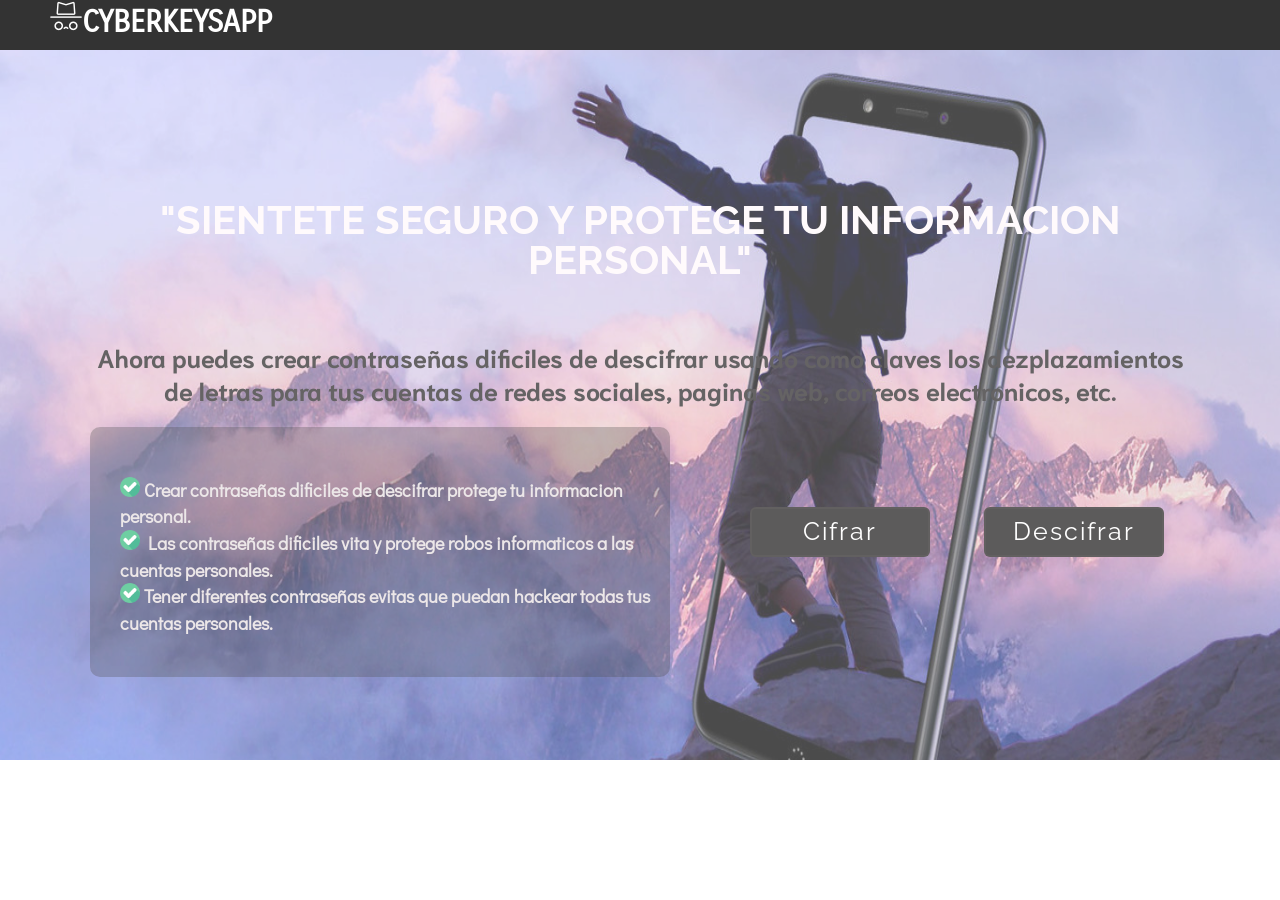
==== commit 4b6ad926: "cambios de cipher" ====
--- a/src/index.html
+++ b/src/index.html
@@ -4,7 +4,8 @@
     <meta charset="utf-8">
     <meta name="viewport" content="width=device-width, initial-scale=1.0">
     <meta name="descrption" content="Pagina donde puedes cifrar y descifrar un mensaje">
-    <title>Caesar Cipher</title>
+    <title>CYBERKEYSAPP</title>
+    <link rel="incognito1" href="src/incognito1.png">
     <link rel="stylesheet" href="style.css">
     <link rel="stylesheet" href="fontello.css">
     <link rel="stylesheet" href="https://www.flaticon.com/search?word=message">
@@ -43,8 +44,8 @@
         </div>
 
         <div id="page-cipher" class="pagina">
-          <p>Ahora podras crear cifrando tus contraseñas y/o mensajes para tus diferentes cuentas, correos, paginas, usando un offset(desplazamiento) como clave de recorrido.</p>
           <form class="form1">
+            <p>Ahora podras crear cifrando tus contraseñas y/o mensajes para tus diferentes cuentas, correos, paginas, usando un offset(desplazamiento) como clave de recorrido.</p>
             <ul>
               <li>
                 <label for="cambios">Dezplazamiento: </label>
@@ -64,8 +65,8 @@
         </div>
 
         <div id="answer-cipher" class="pagina">
-          <p>Ahora puedes usar este mensaje cifrado para tus cuentas personales y asi poder evitar cualquier intento de robo cybernetico.</p>
           <form class="form1">
+            <p>Ahora puedes usar este mensaje cifrado para tus cuentas personales y asi poder evitar cualquier intento de robo cybernetico.</p>
             <ul>
               <li>
                 <label for="result-message">Resultado: </label>
@@ -80,8 +81,8 @@
         </div>
 
         <div id="page-decipher" class="pagina">
-          <p>Podras comenzar descifrando tus mensajes y/o contraseñas usando un offset(dezplazamiento) ya utilizado al inicio de crear tus contraseñas.</p>
           <form class="form1">
+            <p>Podras comenzar descifrando tus mensajes y/o contraseñas usando un offset(dezplazamiento) ya utilizado al inicio de crear tus contraseñas.</p>
             <ul>
               <li>
                 <label for="cambios-second">Dezplazamiento: </label>
@@ -100,8 +101,8 @@
         </div>
 
         <div id="answer-decipher" class="pagina">
-          <p>Ahora puedes saber tu contraseña descirada por si lo llegaste a olvidar.</p>
           <form class="form1">
+            <p>Ahora puedes saber tu contraseña descirada por si lo llegaste a olvidar.</p>
             <ul>
               <li>
                 <label for="result-second">Respuesta: </label>
@@ -109,7 +110,7 @@
               </li>
             </ul>
             <div class="btn2">
-              <button type="button" name="button" id="next-end-second" class="btn1">VOLVER</button>
+              <button type="button" name="button" id="next-end-second" class="btn1">Volver</button>
             </div>
 
           </form>
--- a/src/style.css
+++ b/src/style.css
@@ -32,16 +32,17 @@
   text-align: left, center;
   padding-left: 50px;
   font-weight: 3px;
-  background: #000000;
+  background: #333;
   color: #FFFFFF;
 }
+
 section {
   width: 100%;
 }
 /*diseño de la pagina principal*/
 
 .pagina {
-  width: 1366px;
+  width: 100%;
   opacity: 0.7;
   height: 710px;
   padding: 90px;
@@ -77,7 +78,7 @@
   text-align: center;
   line-height: 30pt;
   font-size: 40px;
-  padding-top: 80px;
+  padding-top: 60px;
   font-family: 'Raleway', sans-serif;
   font-weight: bold;
   color:  #FFF9FB;
@@ -85,12 +86,12 @@
 /*Segundo texto de la pagina principal*/
 .text2 {
   text-align: center;
-  padding-top: 80px;
+  padding-top: 60px;
   line-height: 25pt;
   color: #242223;
   font-family: 'Raleway', sans-serif;
   font-family: 'Niramit', sans-serif;
-  font-size: 30px;
+  font-size: 25px;
   padding-bottom: 20px;
 }
 /*Tercer encabezado de la pagina principal*/
@@ -118,11 +119,13 @@
 }
 /*Estilo del espcaio de la caja donde va los botones*/
 .caja-btn {
-  width: 600px;
+  width: 500px;
   float: right;
-  padding-top: 100px;
-  padding-left: 100px;
-  word-spacing: 80px;
+  padding-top: 80px;
+  padding-left: 60px;
+  word-spacing: 50px;
+
+
 }
 p {
   font-size: 40px;
@@ -148,11 +151,11 @@
 text-decoration: none; /*para no tener el boton subrayado*/
 padding: 20px; /*distancia entre el texto y el borde del boton*/
 font-weight: 20px; /*traza el grosor de las letras*/
-font-size: 30px;/*tamaño de la letra*/
-color: #FFE4B5;/*color de la letra*/
-background-color: #FF8C00;/*color del fondo del boton*/
+font-size: 25px;/*tamaño de la letra*/
+color: #FFFFFF;/*color de la letra*/
+background-color: #181616;/*color del fondo del boton*/
 border-radius: 6px;/*redondeado de los bordes del boton*/
-border: 2px solid #FF8C00;  /*grososr para el borde del boton*/
+border: 2px solid rgba(51, 49, 48, 0.3);;  /*grososr para el borde del boton*/
 width: 180px; /*medida del ancho del boton*/
 height: 50px; /*medida de la altura del boton*/
 font-family: 'Raleway', sans-serif;
@@ -163,9 +166,9 @@
 
 }
 .btn1:hover {
-  color: #D2691E;
-  background-color: #FAEBD7;
-  border: 2px solid #FAEBD7;
+  color: #181616;
+  background-color: rgba(255, 255, 255,0.4);
+  border: 2px solid rgba(51, 49, 48, 0.3);
   cursor: pointer;
 }
 
@@ -178,15 +181,19 @@
 p {
   text-align: center;
   font-size: 20px;
+  line-height: 20pt;
 }
 
 .form1 {
   width: 800px;
   margin: auto;
-  padding: 80px 30px;
+  padding: 60px 30px;
   line-height: 4pt;
-  height: 500px;
+  height: 550px;
   background: rgba(0, 0, 0, 0.4);
+}
+.form1 p {
+  color: #FFFFFF;
 }
 .form1 label {
   float: left;
@@ -246,10 +253,3 @@
   padding-right: 70x;
   line-height: 20pt;
 }
-
-
-@media (max-width:800px) {
-  form {
-    width: 100%;
-  }
-}
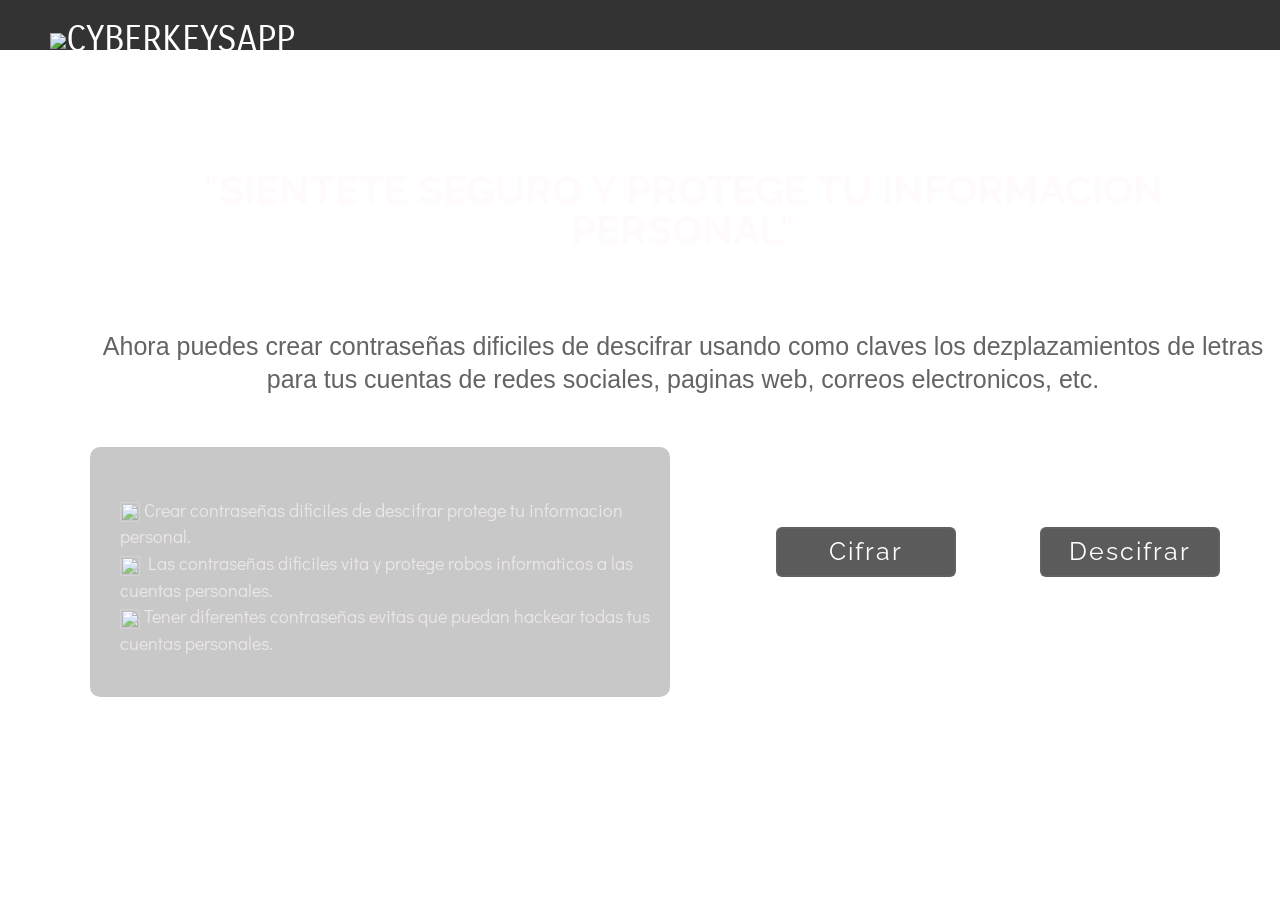
==== commit 6a36c550: "avance con bootstrap" ====
--- a/src/index.html
+++ b/src/index.html
@@ -4,8 +4,7 @@
     <meta charset="utf-8">
     <meta name="viewport" content="width=device-width, initial-scale=1.0">
     <meta name="descrption" content="Pagina donde puedes cifrar y descifrar un mensaje">
-    <title>CYBERKEYSAPP</title>
-    <link rel="incognito1" href="src/incognito1.png">
+    <title>Caesar Cipher</title>
     <link rel="stylesheet" href="style.css">
     <link rel="stylesheet" href="fontello.css">
     <link rel="stylesheet" href="https://www.flaticon.com/search?word=message">
@@ -14,29 +13,29 @@
     <link href="https://fonts.googleapis.com/css?family=Niramit|Raleway" rel="stylesheet">
     <link href="https://fonts.googleapis.com/css?family=Niramit|Poppins|Raleway" rel="stylesheet">
     <link href="https://fonts.googleapis.com/css?family=Niramit|Poppins|Quicksand|Raleway" rel="stylesheet">
+    <link rel="stylesheet" href="intro/css/bootstrap.min.css">
   </head>
   <body>
       <!--encabezado-->
       <header>
         <div class="encabezado">
-          <h1> <img src="incognito1.png">CYBERKEYSAPP</h1>
+          <h1> <img src="imagenes/incognito1.png">CYBERKEYSAPP</h1>
         </div>
       </header>
       <!--seccion de cuerpo-->
       <section>
+        <div>
 
-      <div>
-
-        <div id="homepage" class="pagina">
-          <h1 class="text1">"SIENTETE SEGURO Y PROTEGE TU INFORMACION PERSONAL"</h1>
-          <h2 class="text2">Ahora puedes crear contraseñas dificiles de descifrar usando como claves los dezplazamientos de letras para tus cuentas de redes sociales, paginas web, correos electronicos, etc.</h2>
-          <h3 class="text3">
-          <ul>
-            <li> <img src="checked.png" class="image2">  Crear contraseñas dificiles de descifrar protege tu informacion personal.</li>
-            <li> <img src="checked.png" class="image2">  Las contraseñas dificiles vita y protege robos informaticos a las cuentas personales.</li>
-            <li> <img src="checked.png" class="image2">  Tener diferentes contraseñas evitas que puedan hackear todas tus cuentas personales.</li>
-          </ul>
-          </h3>
+          <div id="homepage" class="pagina">
+            <h1 class="text1">"SIENTETE SEGURO Y PROTEGE TU INFORMACION PERSONAL"</h1>
+            <h2 class="text2">Ahora puedes crear contraseñas dificiles de descifrar usando como claves los dezplazamientos de letras para tus cuentas de redes sociales, paginas web, correos electronicos, etc.</h2>
+            <h3 class="text3">
+              <ul>
+                <li> <img src="imagenes/checked.png" class="image2">  Crear contraseñas dificiles de descifrar protege tu informacion personal.</li>
+                <li> <img src="imagenes/checked.png" class="image2">  Las contraseñas dificiles vita y protege robos informaticos a las cuentas personales.</li>
+                <li> <img src="imagenes/checked.png" class="image2">  Tener diferentes contraseñas evitas que puedan hackear todas tus cuentas personales.</li>
+              </ul>
+            </h3>
           <div class="caja-btn">
             <input type="button" id="cifrar" class="btn1" value="Cifrar">
             <input type="button" id="descifrar" class="btn1" value="Descifrar">
@@ -44,8 +43,8 @@
         </div>
 
         <div id="page-cipher" class="pagina">
+          <p>Ahora podras crear cifrando tus contraseñas y/o mensajes para tus diferentes cuentas, correos, paginas, usando un offset(desplazamiento) como clave de recorrido.</p>
           <form class="form1">
-            <p>Ahora podras crear cifrando tus contraseñas y/o mensajes para tus diferentes cuentas, correos, paginas, usando un offset(desplazamiento) como clave de recorrido.</p>
             <ul>
               <li>
                 <label for="cambios">Dezplazamiento: </label>
@@ -65,8 +64,8 @@
         </div>
 
         <div id="answer-cipher" class="pagina">
+          <p>Ahora puedes usar este mensaje cifrado para tus cuentas personales y asi poder evitar cualquier intento de robo cybernetico.</p>
           <form class="form1">
-            <p>Ahora puedes usar este mensaje cifrado para tus cuentas personales y asi poder evitar cualquier intento de robo cybernetico.</p>
             <ul>
               <li>
                 <label for="result-message">Resultado: </label>
@@ -81,8 +80,8 @@
         </div>
 
         <div id="page-decipher" class="pagina">
+          <p>Podras comenzar descifrando tus mensajes y/o contraseñas usando un offset(dezplazamiento) ya utilizado al inicio de crear tus contraseñas.</p>
           <form class="form1">
-            <p>Podras comenzar descifrando tus mensajes y/o contraseñas usando un offset(dezplazamiento) ya utilizado al inicio de crear tus contraseñas.</p>
             <ul>
               <li>
                 <label for="cambios-second">Dezplazamiento: </label>
@@ -101,8 +100,8 @@
         </div>
 
         <div id="answer-decipher" class="pagina">
+          <p>Ahora puedes saber tu contraseña descirada por si lo llegaste a olvidar.</p>
           <form class="form1">
-            <p>Ahora puedes saber tu contraseña descirada por si lo llegaste a olvidar.</p>
             <ul>
               <li>
                 <label for="result-second">Respuesta: </label>
@@ -110,16 +109,15 @@
               </li>
             </ul>
             <div class="btn2">
-              <button type="button" name="button" id="next-end-second" class="btn1">Volver</button>
+              <button type="button" name="button" id="next-end-second" class="btn1">VOLVER</button>
             </div>
-
           </form>
         </div>
       </div>
     </section>
-    <script src="cipher.js">
+    <script type="text/javascript" src="index.js">
       </script>
-    <script src="index.js">
+    <script type="text/javascript" src="cipher.js">
       </script>
   </body>
 </html>
--- a/src/style.css
+++ b/src/style.css
@@ -1,4 +1,3 @@
-
 @import url('https://fonts.googleapis.com/css?family=ABeeZee|Carrois+Gothic+SC|Didact+Gothic|Magra:700|Quattrocento+Sans|Tauri');
 * {
   margin: 0px;
@@ -34,41 +33,48 @@
   font-weight: 3px;
   background: #333;
   color: #FFFFFF;
-}
-
+  position: fixed;
+  top: 0;
+  z-index: 100;
+}
 section {
   width: 100%;
 }
 /*diseño de la pagina principal*/
 
 .pagina {
-  width: 100%;
+  width: 1366px;
   opacity: 0.7;
   height: 710px;
   padding: 90px;
 }
 #homepage {
-  background-image: url(imagen5.jpg);
+  display: block;
+  background-image: url(imagenes/imagen5.jpg);
   background-size: 100vw 100vh;
   background-attachment: fixed;
 }
 #page-cipher {
-  background-image: url(imagen8.jpg);
+  display: block;
+  background-image: url(imagenes/imagen8.jpg);
   background-size: 100vw 100vh;
   background-attachment: fixed;
 }
 #answer-cipher {
-  background-image: url(imagen7.jpg);
+  display: block;
+  background-image: url(imagenes/imagen7.jpg);
   background-size: 100vw 100vh;
   background-attachment: fixed;
 }
 #page-decipher {
-  background-image: url(imagen8.jpg);
+  display: none;
+  background-image: url(imagenes/imagen8.jpg);
   background-size: 100vw 100vh;
   background-attachment: fixed;
 }
 #answer-decipher {
-  background-image: url(imagen9.jpg);
+  display: none;
+  background-image: url(imagenes/imagen9.jpg);
   background-size: 100vw 100vh;
   background-attachment: fixed;
 }
@@ -119,13 +125,11 @@
 }
 /*Estilo del espcaio de la caja donde va los botones*/
 .caja-btn {
-  width: 500px;
+  width: 600px;
   float: right;
-  padding-top: 80px;
-  padding-left: 60px;
-  word-spacing: 50px;
-
-
+  padding-top: 100px;
+  padding-left: 100px;
+  word-spacing: 80px;
 }
 p {
   font-size: 40px;
@@ -150,12 +154,11 @@
 .btn1 {
 text-decoration: none; /*para no tener el boton subrayado*/
 padding: 20px; /*distancia entre el texto y el borde del boton*/
-font-weight: 20px; /*traza el grosor de las letras*/
 font-size: 25px;/*tamaño de la letra*/
 color: #FFFFFF;/*color de la letra*/
 background-color: #181616;/*color del fondo del boton*/
 border-radius: 6px;/*redondeado de los bordes del boton*/
-border: 2px solid rgba(51, 49, 48, 0.3);;  /*grososr para el borde del boton*/
+border: 2px solid rgba(51, 49, 48, 0.3);  /*grososr para el borde del boton*/
 width: 180px; /*medida del ancho del boton*/
 height: 50px; /*medida de la altura del boton*/
 font-family: 'Raleway', sans-serif;
@@ -189,12 +192,13 @@
   margin: auto;
   padding: 60px 30px;
   line-height: 4pt;
-  height: 550px;
+  height: 500px;
   background: rgba(0, 0, 0, 0.4);
 }
 .form1 p {
   color: #FFFFFF;
 }
+
 .form1 label {
   float: left;
   display: inline-block;
@@ -238,18 +242,18 @@
 
 .form1 input, .form1 textarea {
   border: 1px solid black;
-  box-shadow: 0 0 3px green, 0 10px 15px #eee inset;
+  box-shadow: 0 0 3px #96928E, 0 10px 15px #eee inset;
   border-radius: 3px;
   padding-right: 30px;
   -moz-transition:padding .25s;
   -webkit-transition:padding .25;
   -o-transition:padding .25;
-
-}
+}
+
 .form1 input:focus, .form1 textarea:focus {
   background: white;
-  border: 1px solid green;
-  box-shadow: 0 0 3px red;
+  border: 1px solid #96928E;
+  box-shadow: 0 0 3px #B6B1AB;
   padding-right: 70x;
   line-height: 20pt;
-}
+} */
